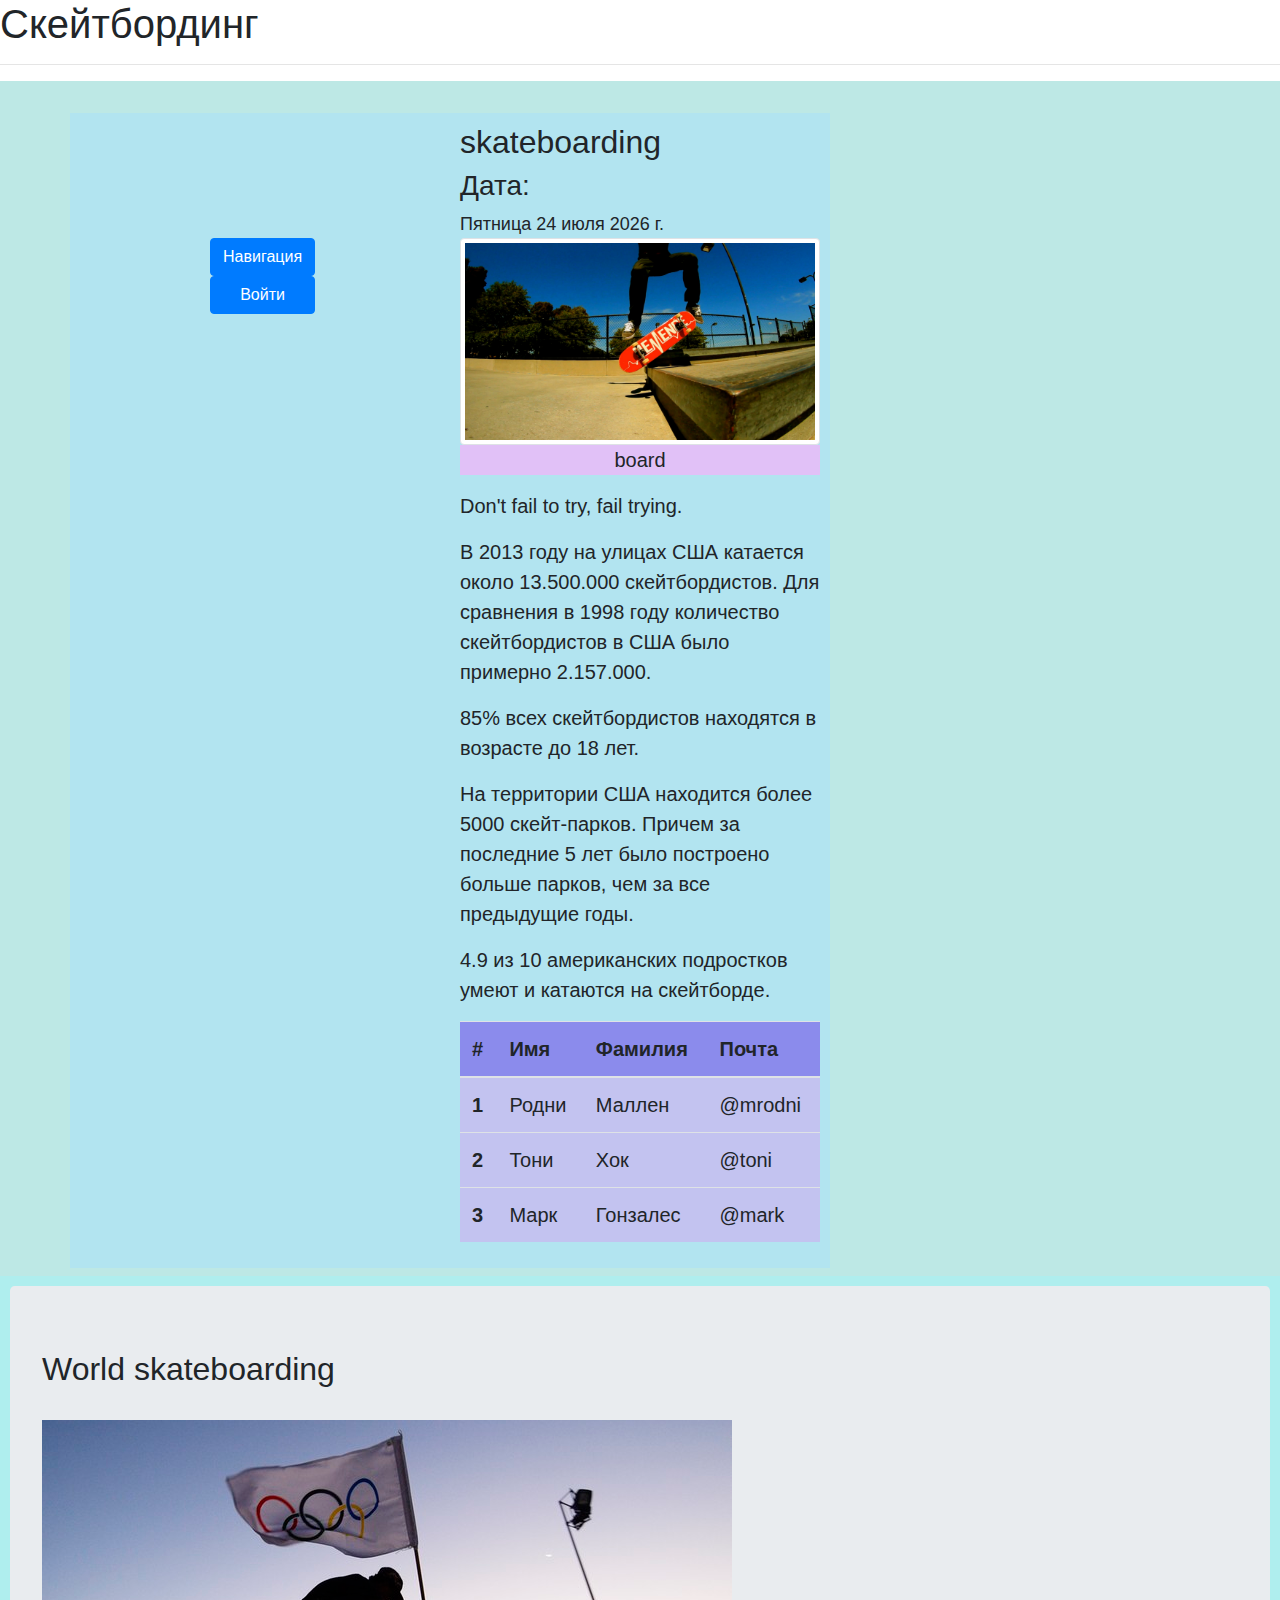
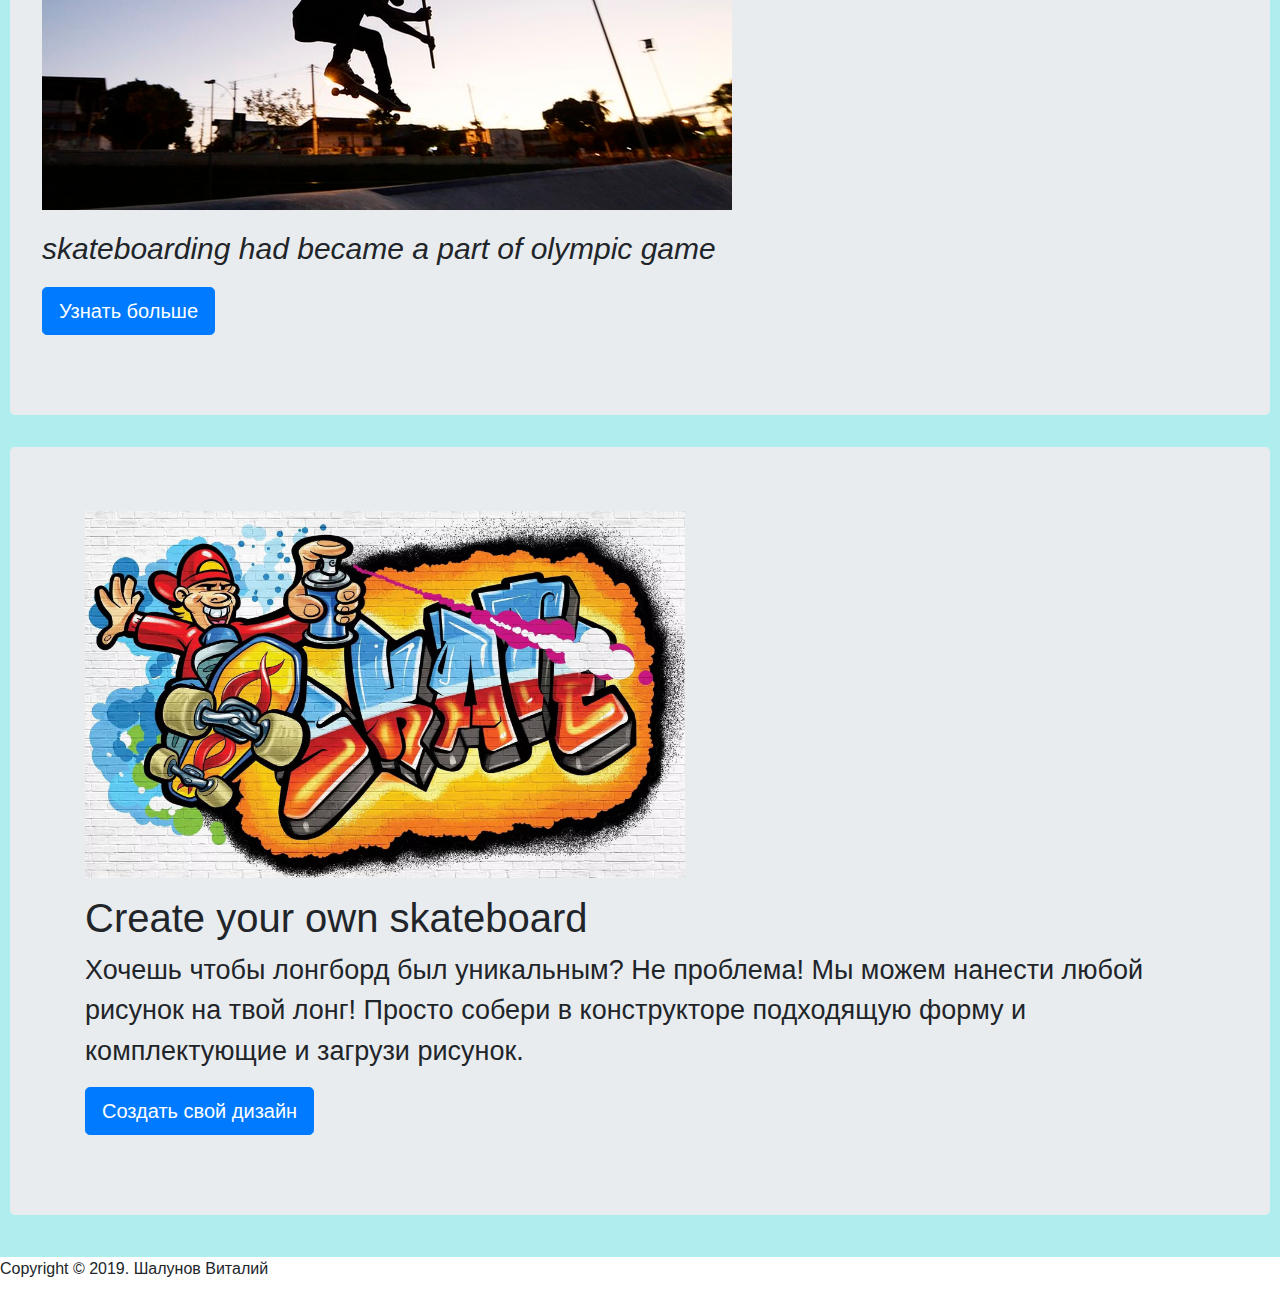
==== lab10.html @ b314568c "Add files via upload" ====
<!DOCTYPE html>
<html lang="ru">

<head>
    <title>Скейтбординг</title>
    <meta charset="utf-8">
    <meta name="description" content="Скейтбординг как олимпийский вид спорта">
    <meta name="keywords" content="Скейтбординг, спорт, доска, спорт">
    <meta name="author" content="Шалунов Виталий">
    <link rel="shortcut icon" href="img/1266667-skateboarding.jpg" type="image/x-icon">
    <link rel="stylesheet" type="text/css" href="style.css">
    <link rel="stylesheet" href="lib/css/bootstrap.css">
    <link rel="stylesheet" href="lib/css/bootstrap.min.css">
    <link rel="stylesheet" href="lib/css/bootstrap-grid.css">
    <link rel="stylesheet" href="lib/css/bootstrap-grid.min.css">
    <link rel="stylesheet" href="lib/css/bootstrap-reboot.css">
    <link rel="stylesheet" href="lib/css/bootstrap-reboot.min.css">


</head>

<body>
    <header>
        <h1>Скейтбординг</h1>
        <hr>
    </header>
   
    <nav class="navbar navbar-default"  style="background-color:rgba(143, 216, 210, 0.589);">
        <!-- Контейнер (определяет ширину Navbar) -->
        <div class="container-fluid">

            <div class="container" style="width:1500px; " >
                <div class="row">
                    <div class="col-sm-8" id="navigation" style="background-color:rgba(113, 218, 169, 0.644);" hidden>
                        <a class="navbar-brand" href="index.html">Лаб. 1</a>
                        <a class="navbar-brand" href="lab2.html">Лаб. 2</a>
                        <a class="navbar-brand" href="lab41.html">Лаб. 4</a>
                        <a class="navbar-brand" href="lab5.html">Лаб. 5</a>
                        <a class="navbar-brand" href="lab6.html">Лаб. 6</a>
                        <a class="navbar-brand" href="lab8.html">Лаб. 8</a>
                        <a class="navbar-brand" href="lab9.html">Лаб. 9</a>
                        <a class="navbar-brand" href="#">Лаб. 10</a>
                    </div>

                </div>
                <br>

                <div class="row">
                    <div class="col-sm-4" style="background-color:rgba(170, 225, 247, 0.603)">
                        <div class="nav nav-pills nav-stacked" style="margin: 125px">
                            <div class="nav flex-column"  >
                                <button type="button" class="btn btn-primary" data-toggle="collapse"
                                    data-target="#navbar-main" id="btnnav">
                                    <span class="icon-bar">Навигация</span>

                                </button>

                                <button type="button" class="btn btn-primary" data-toggle="modal"
                                    data-target="#exampleModalCenter">
                                    Войти
                                </button>
                            </div>
                        </div>
                    </div>
                    <div class="col-sm-4" style="background-color:rgba(170, 225, 247, 0.603);font-size:20px;padding: 10px;">
                        <div>
                            <h2>skateboarding</h2>
                        </div>
                        <div id="date">
                            <h3>Дата:</h3>
                        </div>
                        <div>
                        <img src="img/skate2.jpg" alt="..." class="img-thumbnail">
                        <p style="text-align:center; background-color:rgb(225, 193, 247); " >board</p>
                    </div>
                    <div>
                            <blockquote class="blockquote">
                                    <p class="mb-0">Don't fail to try, fail trying.</p>
                                  </blockquote>
                    </div>
                    <div>
                            <p>В 2013 году на улицах США катается около 13.500.000 скейтбордистов. Для сравнения в 1998 году количество скейтбордистов в США было примерно 2.157.000.</p>
                            <p>85% всех скейтбордистов находятся в возрасте до 18 лет.</p>
                            <p>На территории США находится более 5000 скейт-парков. Причем за последние 5 лет было построено больше парков, чем за все предыдущие годы.</p>
                            <p>4.9 из 10 американских подростков умеют и катаются на скейтборде.</p>
                    </div>
                    <div>
                            <table class="table table-hover">
                                    <thead style="background-color: rgb(139, 139, 236)">
                                      <tr>
                                        <th scope="col">#</th>
                                        <th scope="col">Имя</th>
                                        <th scope="col">Фамилия</th>
                                        <th scope="col">Почта</th>
                                      </tr>
                                    </thead>
                                    <tbody style="background-color: rgb(195, 195, 240)">
                                      <tr>
                                        <th scope="row">1</th>
                                        <td>Родни</td>
                                        <td>Маллен</td>
                                        <td>@mrodni</td>
                                      </tr>
                                      <tr>
                                        <th scope="row">2</th>
                                        <td>Тони</td>
                                        <td>Хок</td>
                                        <td>@toni</td>
                                      </tr>
                                      <tr>
                                            <th scope="row">3</th>
                                            <td>Марк</td>
                                            <td>Гонзалес</td>
                                            <td>@mark</td>
                                      </tr>
                                    </tbody>
                                  </table>
                    </div>
                    </div>
                    <br>


                </div>



                <!-- <div class="nav nav-pills nav-stacked">
                <div class="nav flex-column">
                    <button type="button" class="btn btn-primary" data-toggle="collapse" data-target="#navbar-main">
                        <span class="icon-bar">Навигация</span>

                    </button>
                    <li></li>
                    <button type="button" class="btn btn-primary" data-toggle="modal" data-target="#exampleModalCenter">
                        Войти
                    </button>
                </div>
            </div> -->


                <!-- Modal -->
                <div class="modal fade" id="exampleModalCenter" tabindex="-1" role="dialog"
                    aria-labelledby="exampleModalCenterTitle" aria-hidden="true">
                    <div class="modal-dialog modal-dialog-centered" role="document">
                        <div class="modal-content">
                            <div class="modal-header">
                                <h5 class="modal-title" id="exampleModalLongTitle">Sign in</h5>
                                <button type="button" class="close" data-dismiss="modal" aria-label="Close">
                                    <span aria-hidden="true">&times;</span>
                                </button>
                            </div>
                            <div class="modal-body">
                                <form>
                                    <div class="form-group">
                                        <label for="exampleInputEmail1">Email address</label>
                                        <input type="email" class="form-control" id="exampleInputEmail1"
                                            aria-describedby="emailHelp" placeholder="Enter email" required>
                                        <small id="emailHelp" class="form-text text-muted">We'll never share your email
                                            with
                                            anyone else.</small>
                                    </div>
                                    <div class="form-group">
                                        <label for="exampleInputPassword1">Password</label>
                                        <input type="password" class="form-control" id="exampleInputPassword1"
                                            placeholder="Password" required>
                                    </div>
                                    <div class="form-check">
                                        <input type="checkbox" class="form-check-input" id="exampleCheck1">
                                        <label class="form-check-label" for="exampleCheck1">Check me out</label>
                                    </div>
                                    <button type="submit" class="btn btn-primary">Submit</button>
                                </form>
                            </div>
                            <div class="modal-footer">
                                <button type="button" class="btn btn-secondary" data-dismiss="modal">Close</button>
                                <!-- <button type="button" class="btn btn-primary">Save changes</button> -->
                            </div>
                        </div>
                    </div>
                </div>

            </div>
        </div>


    </nav>

    <main>
        <article>



            <!-- Бренд или название сайта (отображается в левой части меню) -->
            <!-- <a class="navbar-brand" href="#">Brand</a> -->

            <!-- Основная часть меню (может содержать ссылки, формы и другие элементы) -->
            <!-- <div class="collapse navbar-collapse" id="navbar-main"> -->
            <!-- Содержимое основной части -->
            <!-- <p>ПАаылватлыптлывт</p>
            </div> -->
            </div>
            <div class="col-xs-8" style="background-color: #AFEEEE; padding: 10px;">
                <!--Компонент Jumbotron-->
                <div class="jumbotron">
                    <h2>World skateboarding</h2>
                    <br>
                    <p><img src="img/skate-olimpic.jpg" class="img-responsive"></p>
                    <p style="font-size:30px; font-style:italic;">skateboarding had became a part of olympic game</p>
                    <p><a href="https://meduza.io/feature/2016/08/04/skeytbording-i-serfing-vklyuchili-v-programmu-olimpiady-chto-s-etim-ne-tak"
                            class="btn btn-primary btn-lg" role="button">Узнать больше</a></p>
                </div>
                <!-- Блок основного содержимого сайта -->

                <div class="jumbotron">
                    <!-- Контейнер для содержимого -->
                    <div class="container">
                        <!--Отображение изображения с помощью элемента img -->
                        <p><img src="img/i6HZZGHH6.jpg" width=600px class="img-responsive"></p>
                        <!-- Заголовок текста с помощью элемента h1 -->
                        <h1>Create your own skateboard</h1>
                        <!-- Абзац -->
                        <p style="font-size:27px">Хочешь чтобы лонгборд был уникальным? Не проблема! Мы можем
                            нанести любой рисунок на твой
                            лонг! Просто собери в конструкторе подходящую форму и комплектующие и загрузи рисунок.
                        </p>
                        <!-- Ссылка, оформленная в виде кнопки с помощью классов: btn, btn-primaty и btn-lg -->
                        <p><a href="https://mylong.ru/customizator/12-longboard-na-zakaz.html#.XN3CafZuKHk"
                                target="_blank" class="btn btn-primary btn-lg">Создать свой дизайн</a></p>
                    </div>
        </article>




        <!-- Кнопка пуска модальное окно -->


    </main>
    <footer>
        <p>Copyright &copy; 2019. Шалунов Виталий</p>
    </footer>
    <script src="lib/js/bootstrap.bundle.js"></script>
    <script src="lib/js/bootstrap.bundle.min.js"></script>
    <script src="lib/js/bootstrap.js"></script>
    <script src="lib/js/bootstrap.min.js"></script>

    <script type="text/javascript" src="js/jquery-3.4.1.js"></script>
    <script src="https://ajax.googleapis.com/ajax/libs/jquery/3.4.0/jquery.min.js"></script>
    <script src="https://cdnjs.cloudflare.com/ajax/libs/popper.js/1.14.7/umd/popper.min.js"></script>
    <script src="https://maxcdn.bootstrapcdn.com/bootstrap/4.3.1/js/bootstrap.min.js"></script>


    <script type="text/javascript" src="js/jquery-3.4.1.js"></script>
    <!-- <script src="js/lab9.js"></script> -->
    <script language="javascript" type="text/javascript">
        var d = new Date();

        var day = new Array("Воскресенье", "Понедельник", "Вторник",
            "Среда", "Четверг", "Пятница", "Суббота");

        var month = new Array("января", "февраля", "марта", "апреля", "мая", "июня",
            "июля", "августа", "сентября", "октября", "ноября", "декабря");



        $("#date").append(day[d.getDay()] + " " + d.getDate() + " " + month[d.getMonth()]
            + " " + d.getFullYear() + " г.");
        $("#date").css({ 'font-size': '18px' });

        $("#btnnav").click(function(){
            $("#navigation").attr('hidden', false);
        });

        //--></script>
</body>

</html>
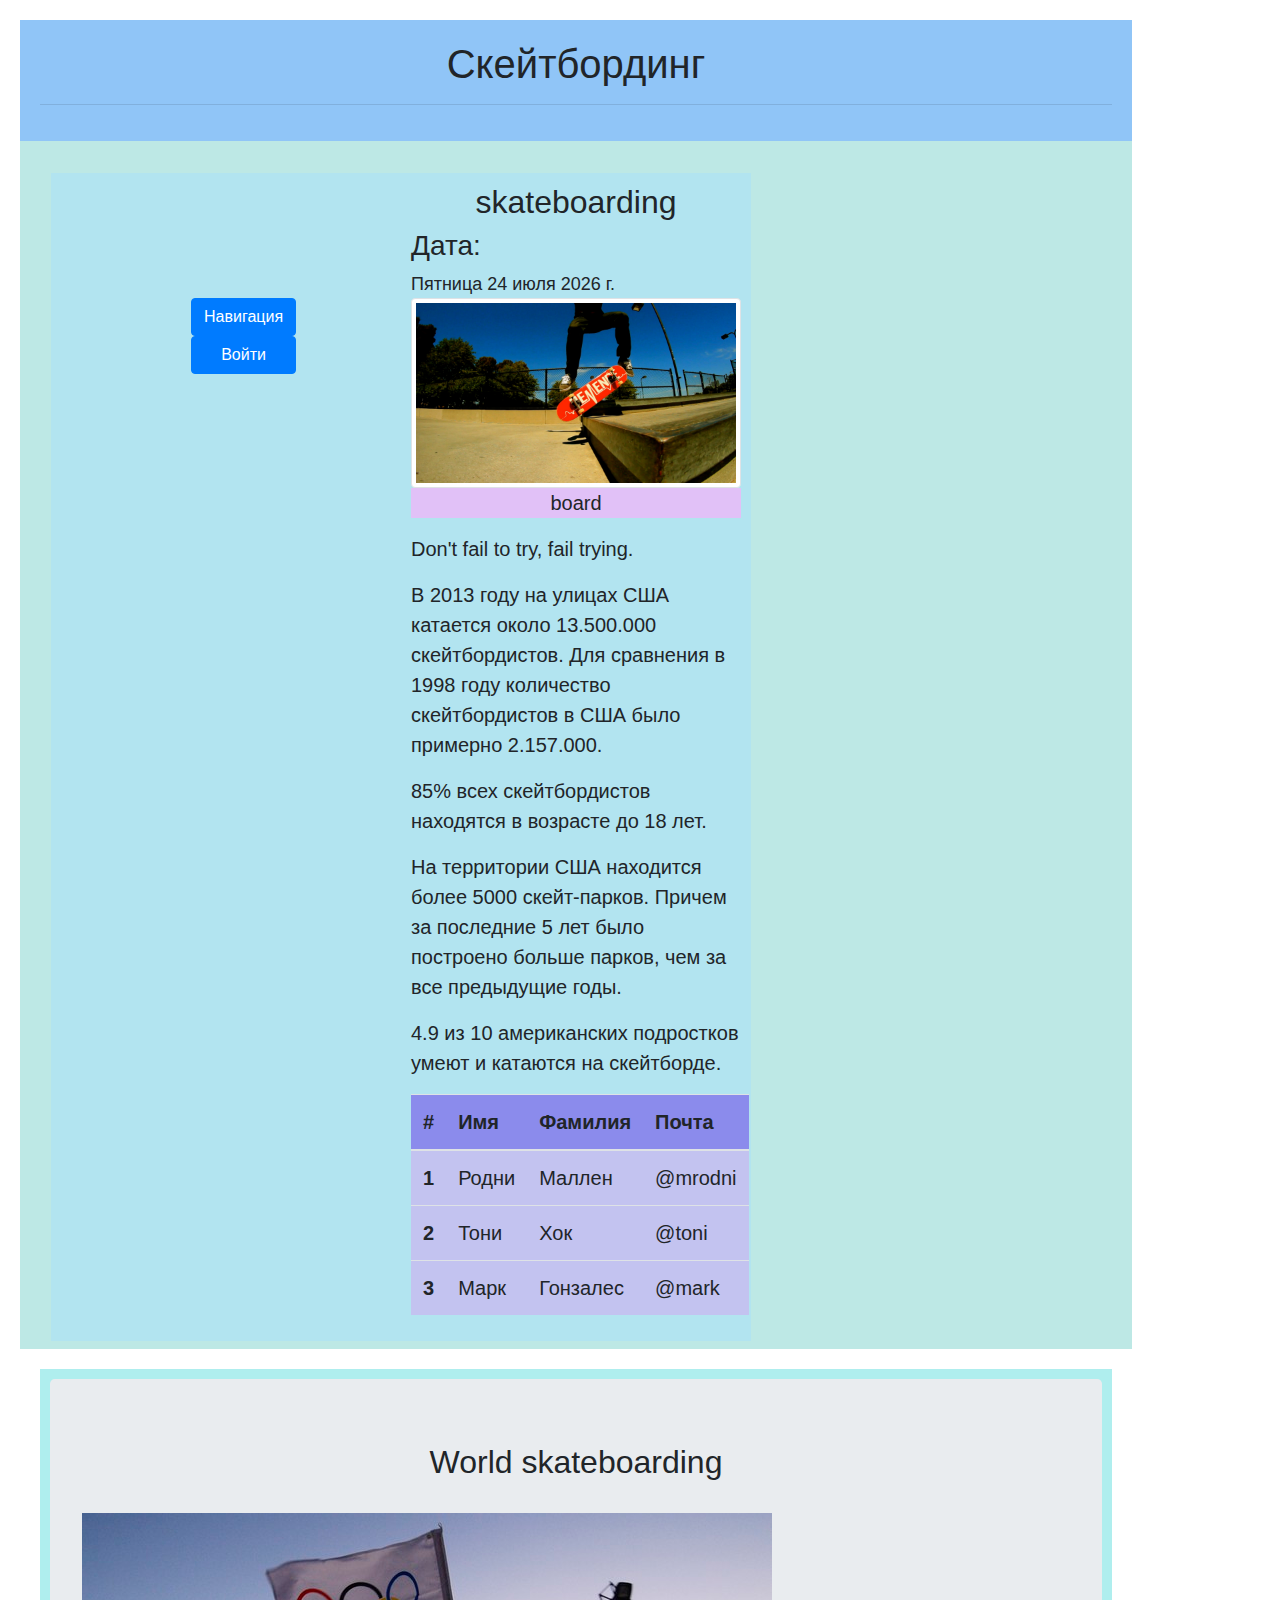
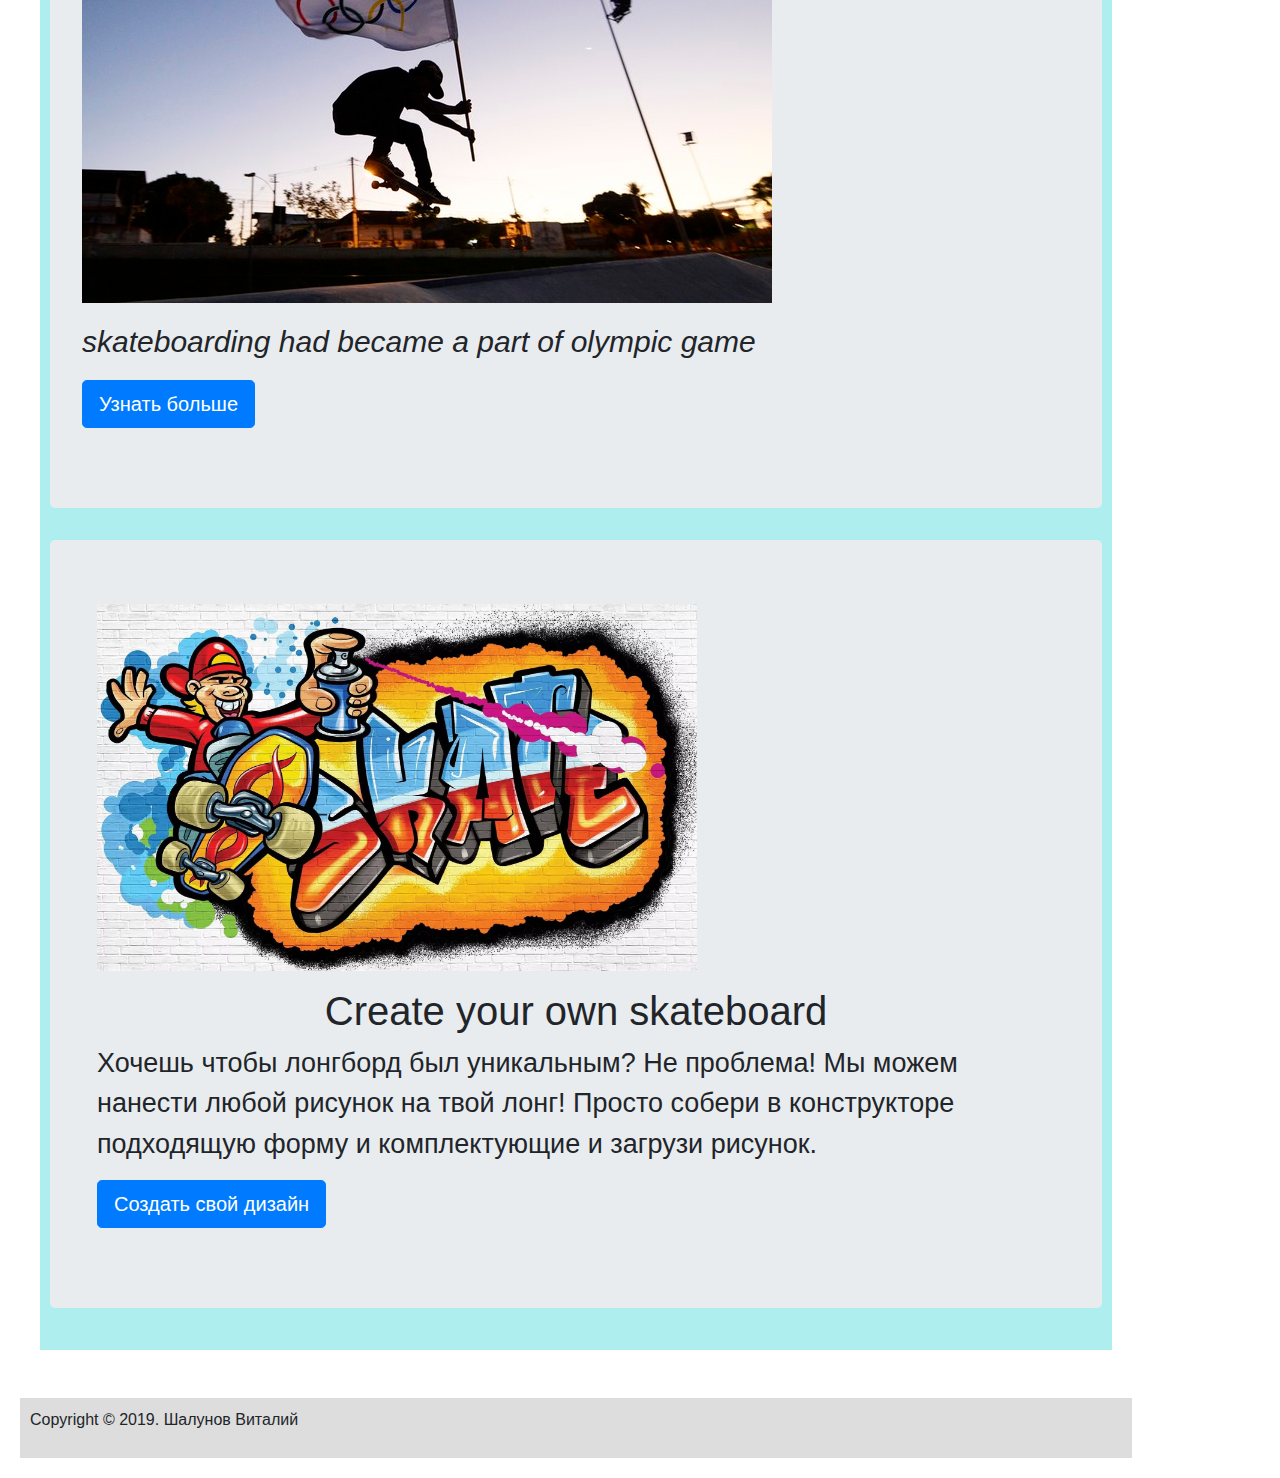
==== commit bf391a43: "create new project" ====
--- a/lab10.html
+++ b/lab10.html
@@ -121,22 +121,6 @@
 
 
                 </div>
-
-
-
-                <!-- <div class="nav nav-pills nav-stacked">
-                <div class="nav flex-column">
-                    <button type="button" class="btn btn-primary" data-toggle="collapse" data-target="#navbar-main">
-                        <span class="icon-bar">Навигация</span>
-
-                    </button>
-                    <li></li>
-                    <button type="button" class="btn btn-primary" data-toggle="modal" data-target="#exampleModalCenter">
-                        Войти
-                    </button>
-                </div>
-            </div> -->
-
 
                 <!-- Modal -->
                 <div class="modal fade" id="exampleModalCenter" tabindex="-1" role="dialog"
--- a/style.css
+++ b/style.css
@@ -0,0 +1,53 @@
+body{
+background-color: #f1f1f1;
+font-family: 'Times New Roman', Times, serif;
+margin:0;
+padding:20px;
+width:90%;
+font-size: 110%;
+}
+h1,h2{
+text-align: center;
+
+}
+header{
+background-color: rgb(144, 197, 247);
+padding: 20px;
+}
+nav ul{
+	list-style-type:none;
+	overflow: hidden;
+	background-color: #333;
+	margin: 0%;
+	padding: 0%;
+
+}
+nav li{
+float: left;
+
+}
+nav li a{
+	display: block;
+	color: #FFF;
+	text-align: center;
+	text-decoration: none;
+	padding: 14px 16px;
+}
+nav li a:hover{
+background: #111;
+}
+article{
+background-color:#fff;
+padding: 20px;
+}
+footer{
+background-color: #ddd;
+margin-top: 28px;
+padding: 10px;
+}
+
+
+.color{
+	color:darkred;
+}
+
